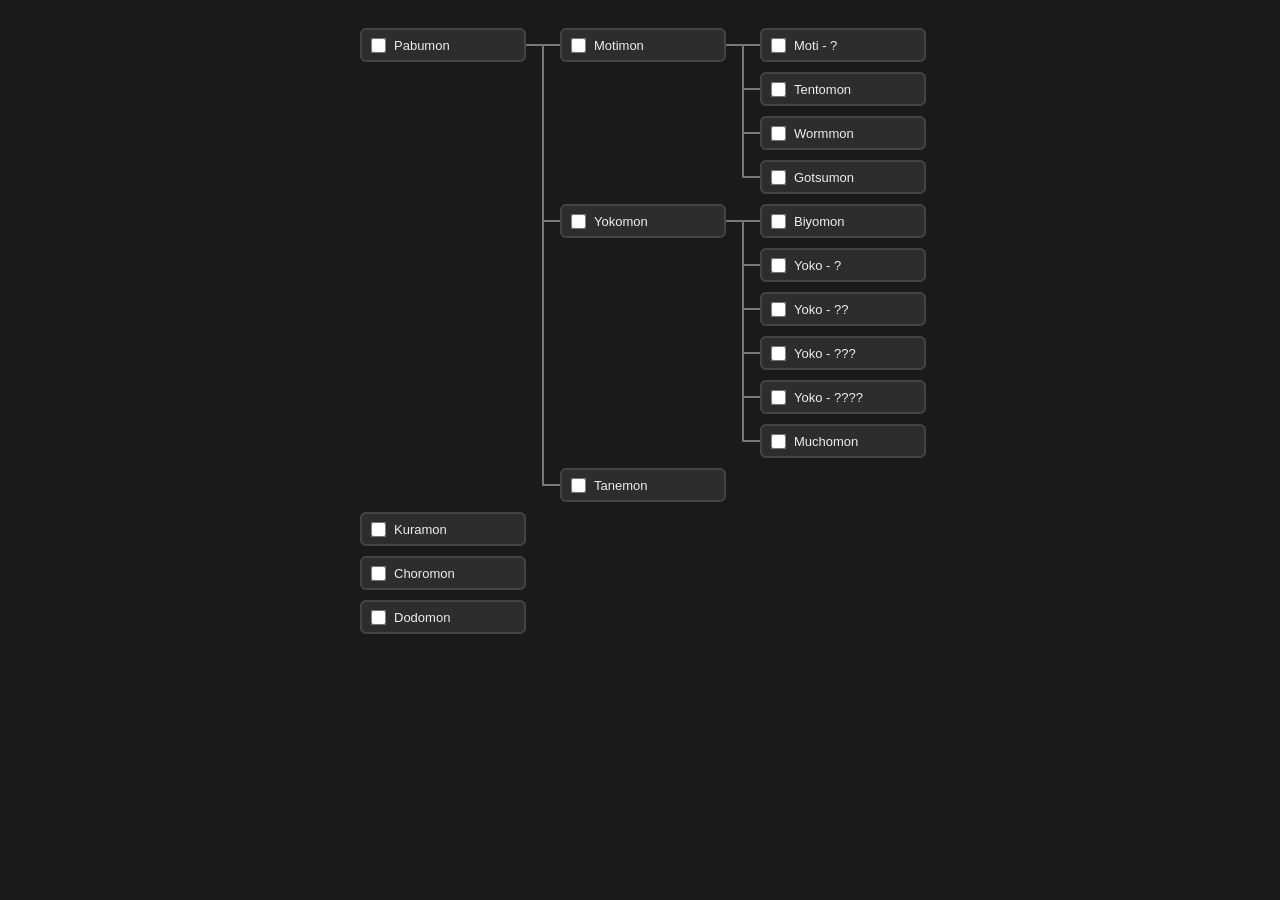
==== index.html @ ffaabf88 "Initial" ====
<!DOCTYPE html>
<html lang="en">
<head>
  <meta charset="UTF-8">
  <title>Weapon Evolution Tree</title>
  <link rel="stylesheet" href="style.css">
</head>
<body>
  <canvas id="lines"></canvas>
  <div class="tree"></div>
  <script src="script.js"></script>
</body>
</html>
---- style.css ----
body {
  font-family: sans-serif;
  background: #1a1a1a;
  color: #eee;
  display: flex;
  justify-content: center;
  padding: 20px;
  overflow-x: auto;
}

.tree {
  display: grid;
  position: relative;
  z-index: 1;
  gap: 4px 30px; /* tighter spacing vertically */
}

.item {
  background: #2d2d2d;
  border: 2px solid #444;
  border-radius: 6px;
  padding: 2px 6px;
  width: 150px;
  text-align: left;
  cursor: pointer;
  transition: background 0.15s, transform 0.15s;
  position: relative;
  z-index: 2;
  height: 26px;
  display: flex;
  align-items: center;
  gap: 6px;
  font-size: 13px;
}

.item:hover {
  background: #3a3a3a;
  transform: scale(1.03);
}

.crafted {
  background: #2f6139 !important;
  border-color: #4caf50;
}

.checkbox {
  transform: scale(1.2);
  cursor: pointer;
}

canvas {
  position: absolute;
  left: 0;
  top: 0;
  z-index: 0;
  pointer-events: none;
}
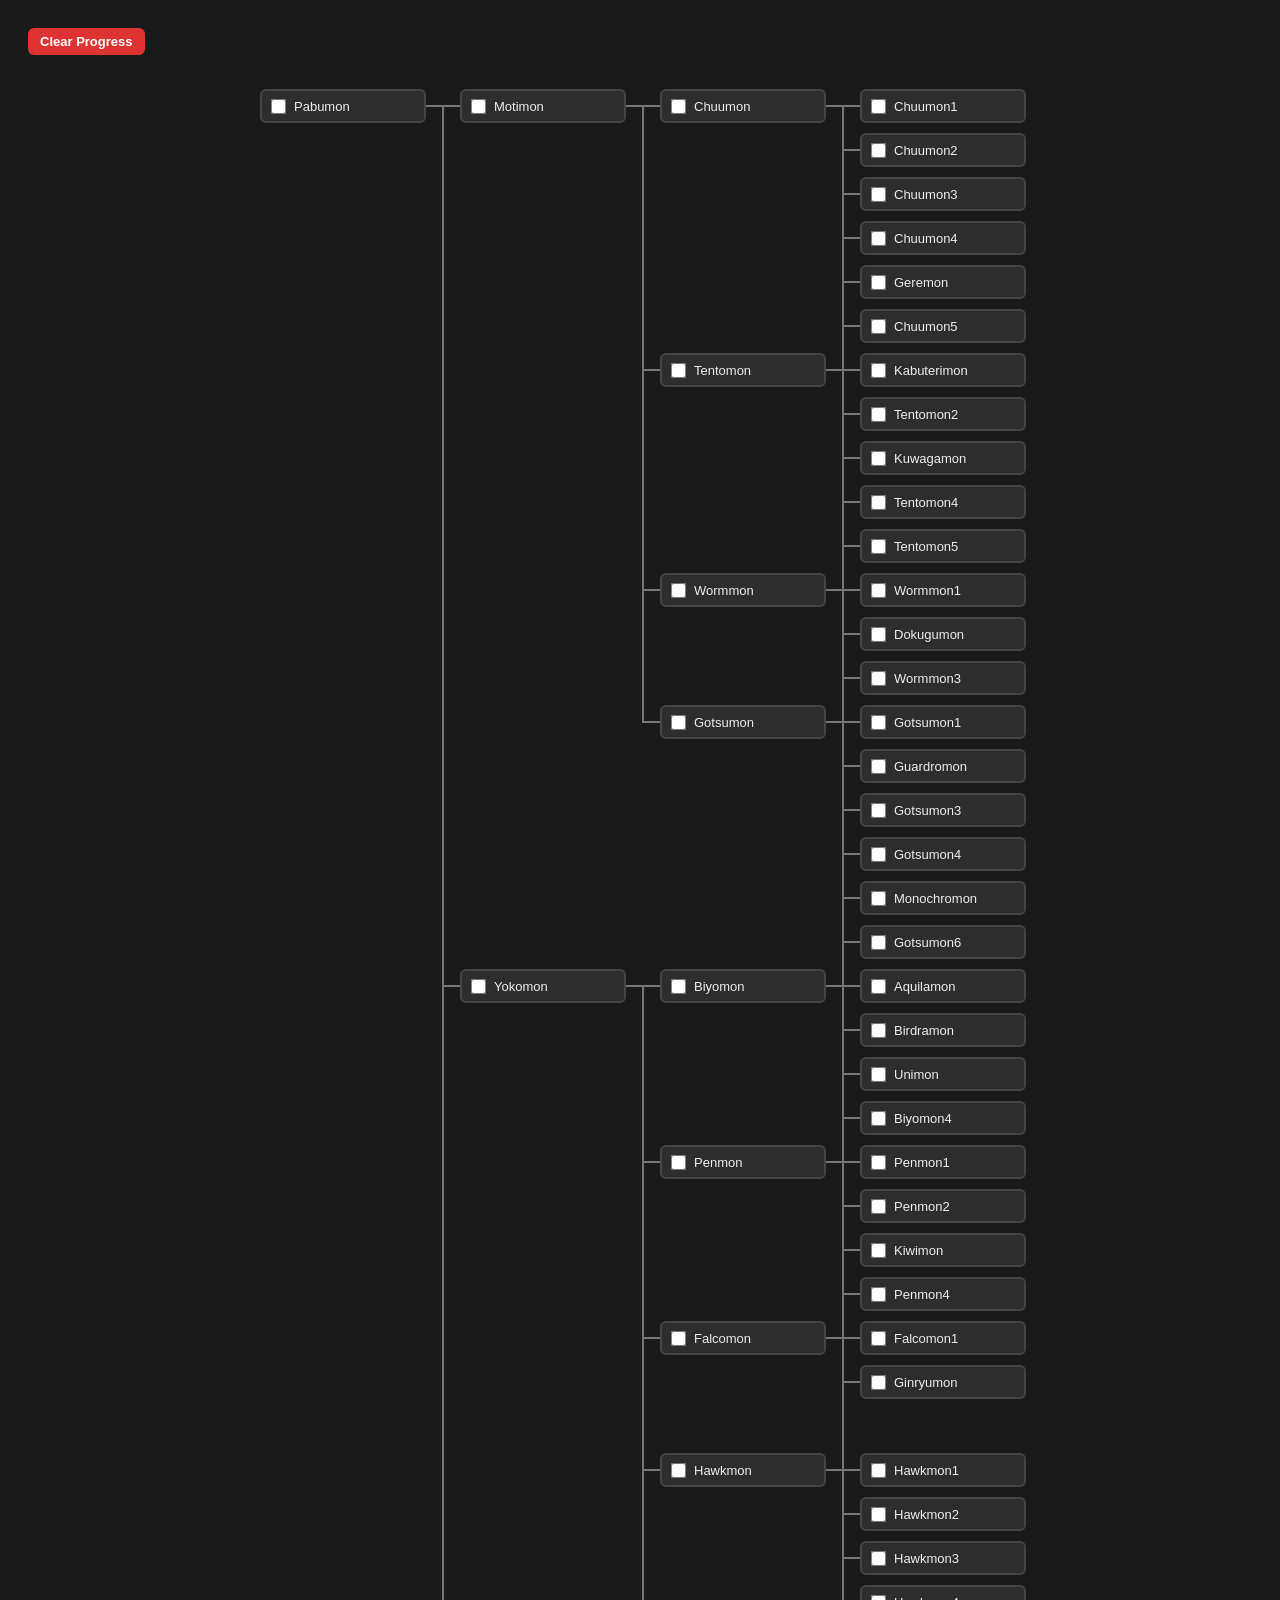
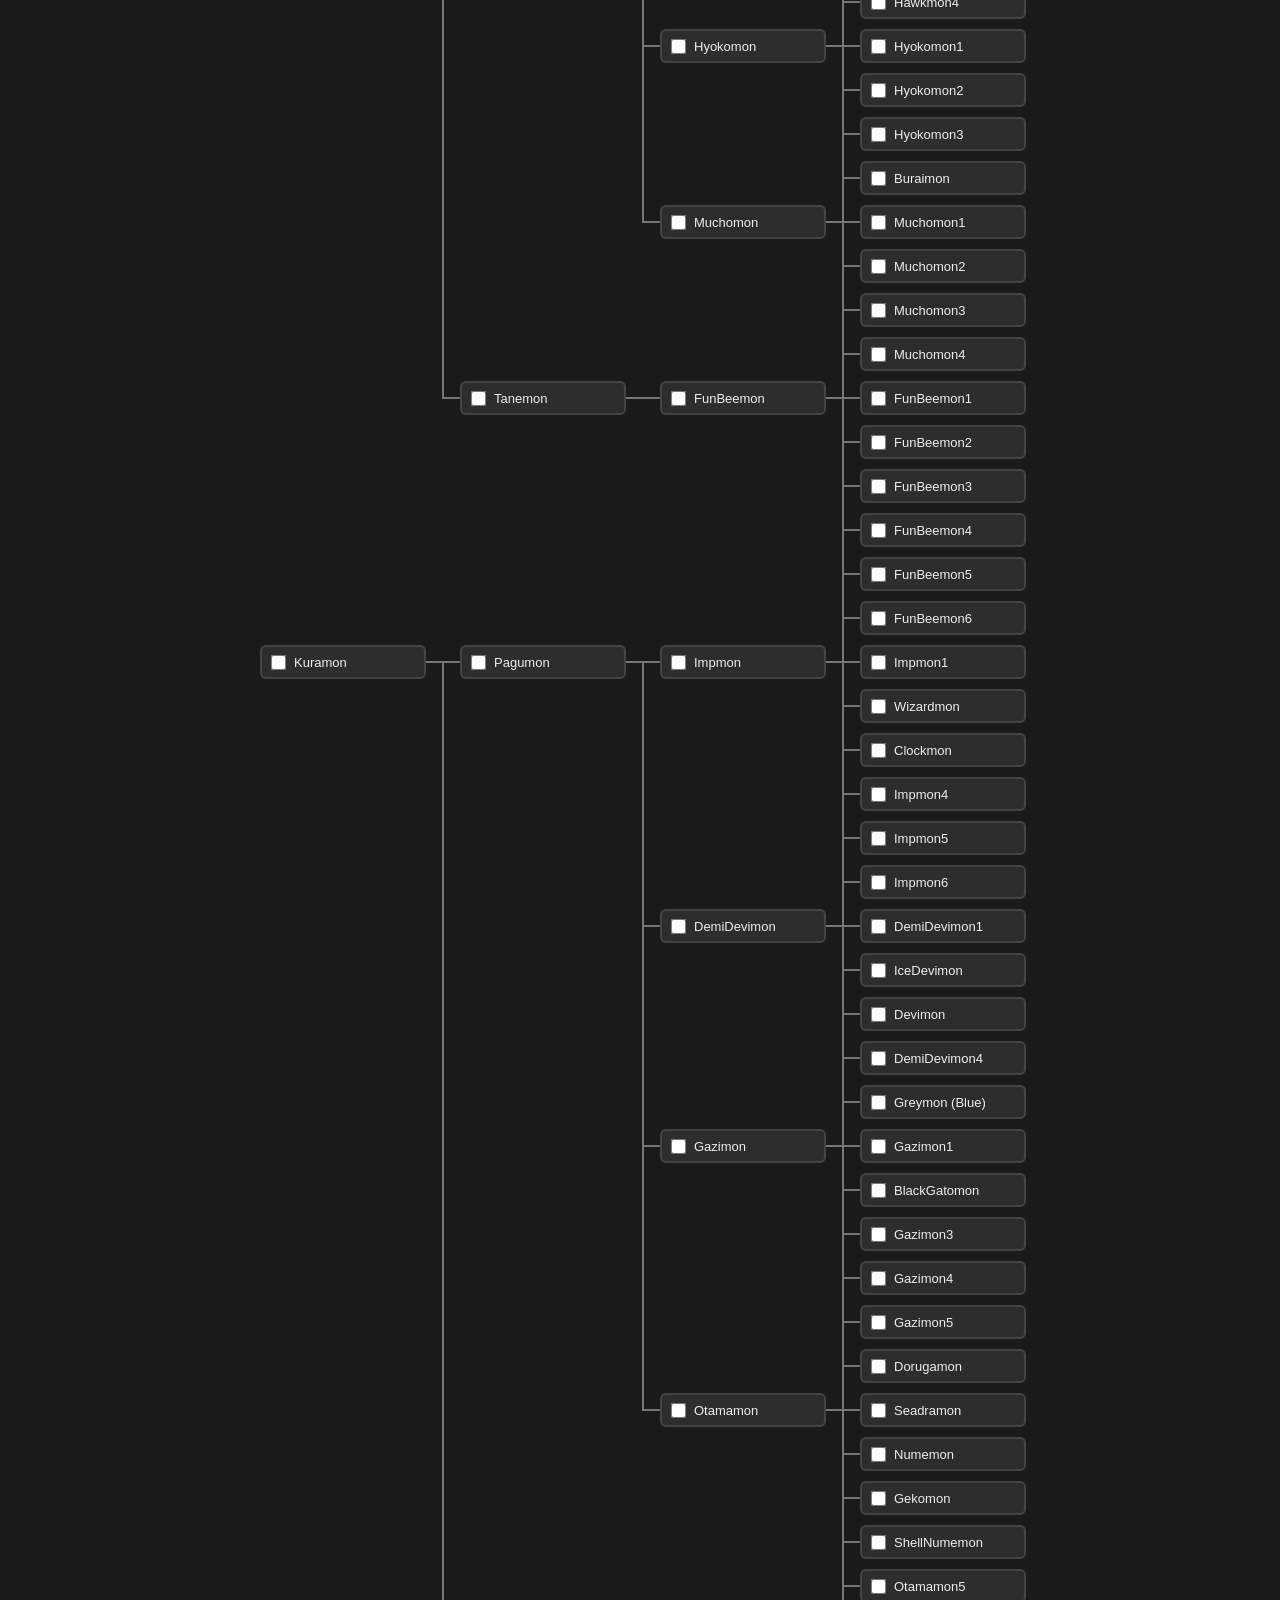
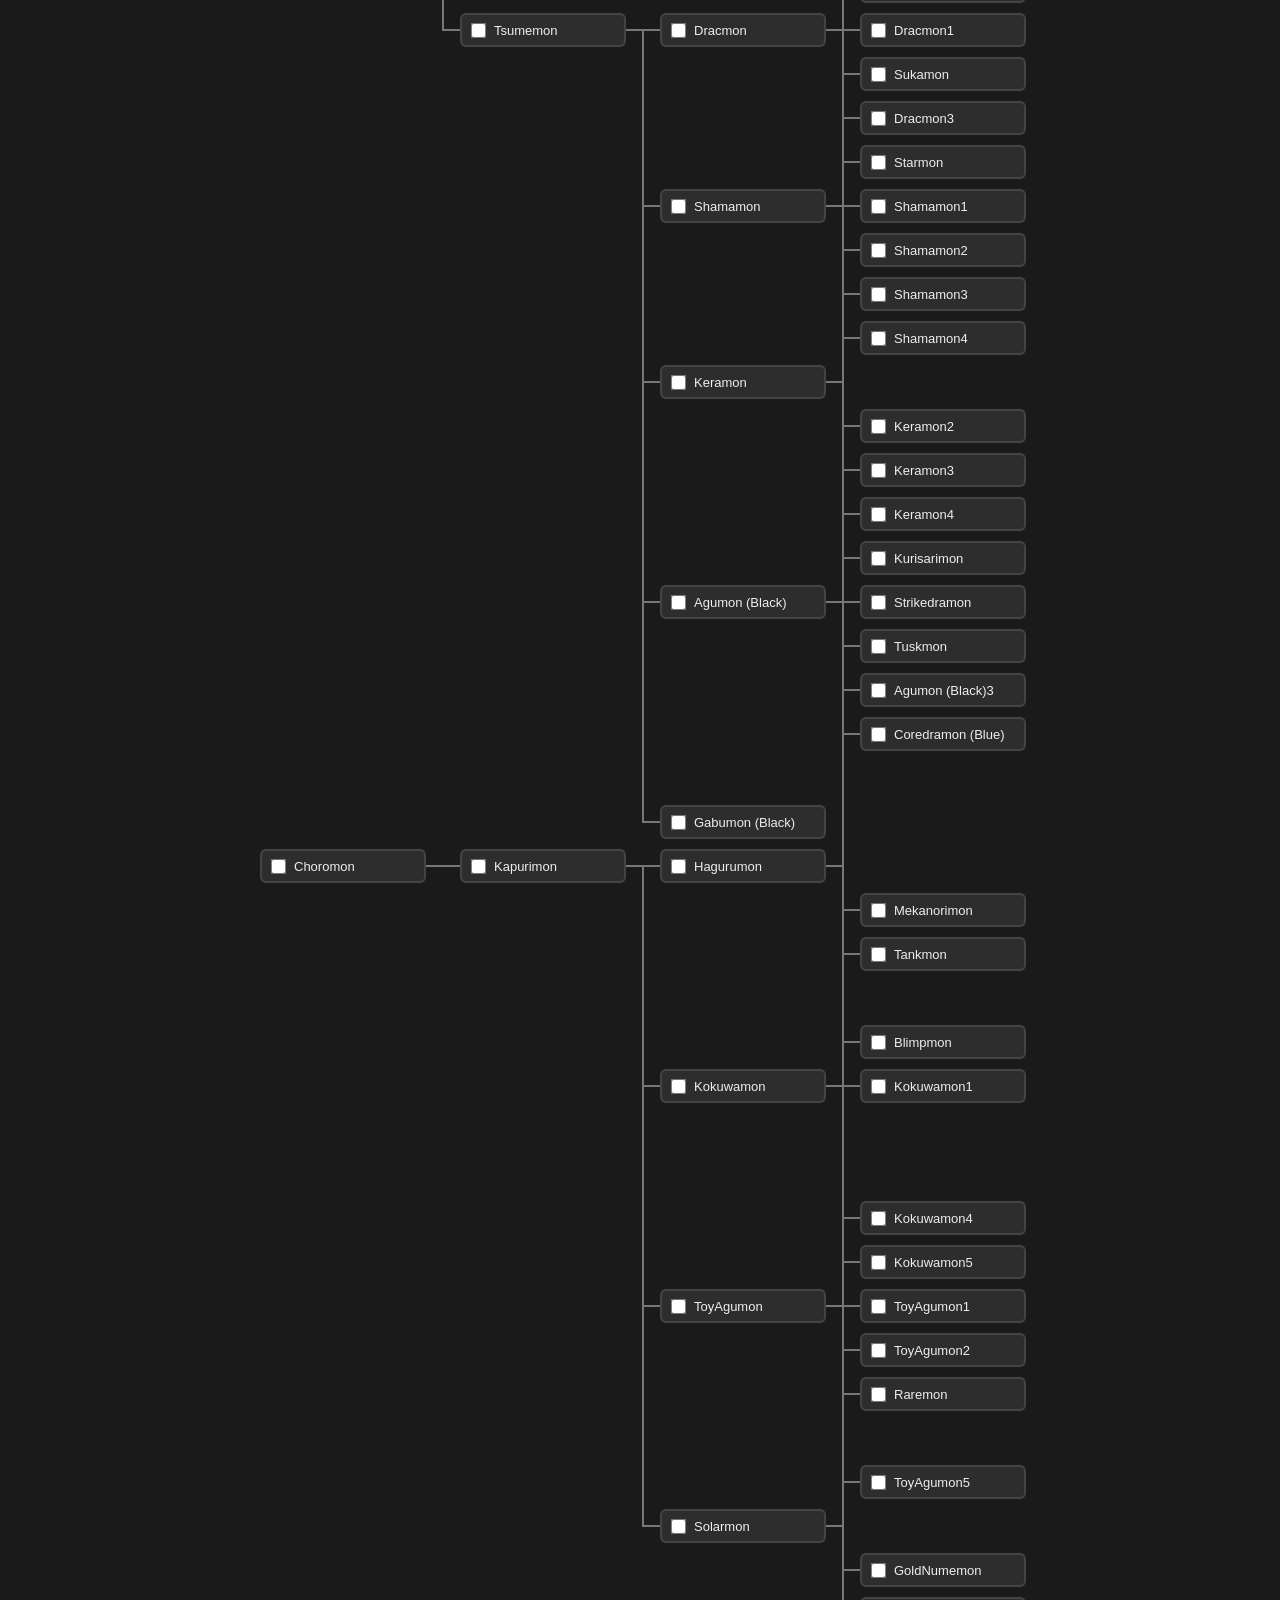
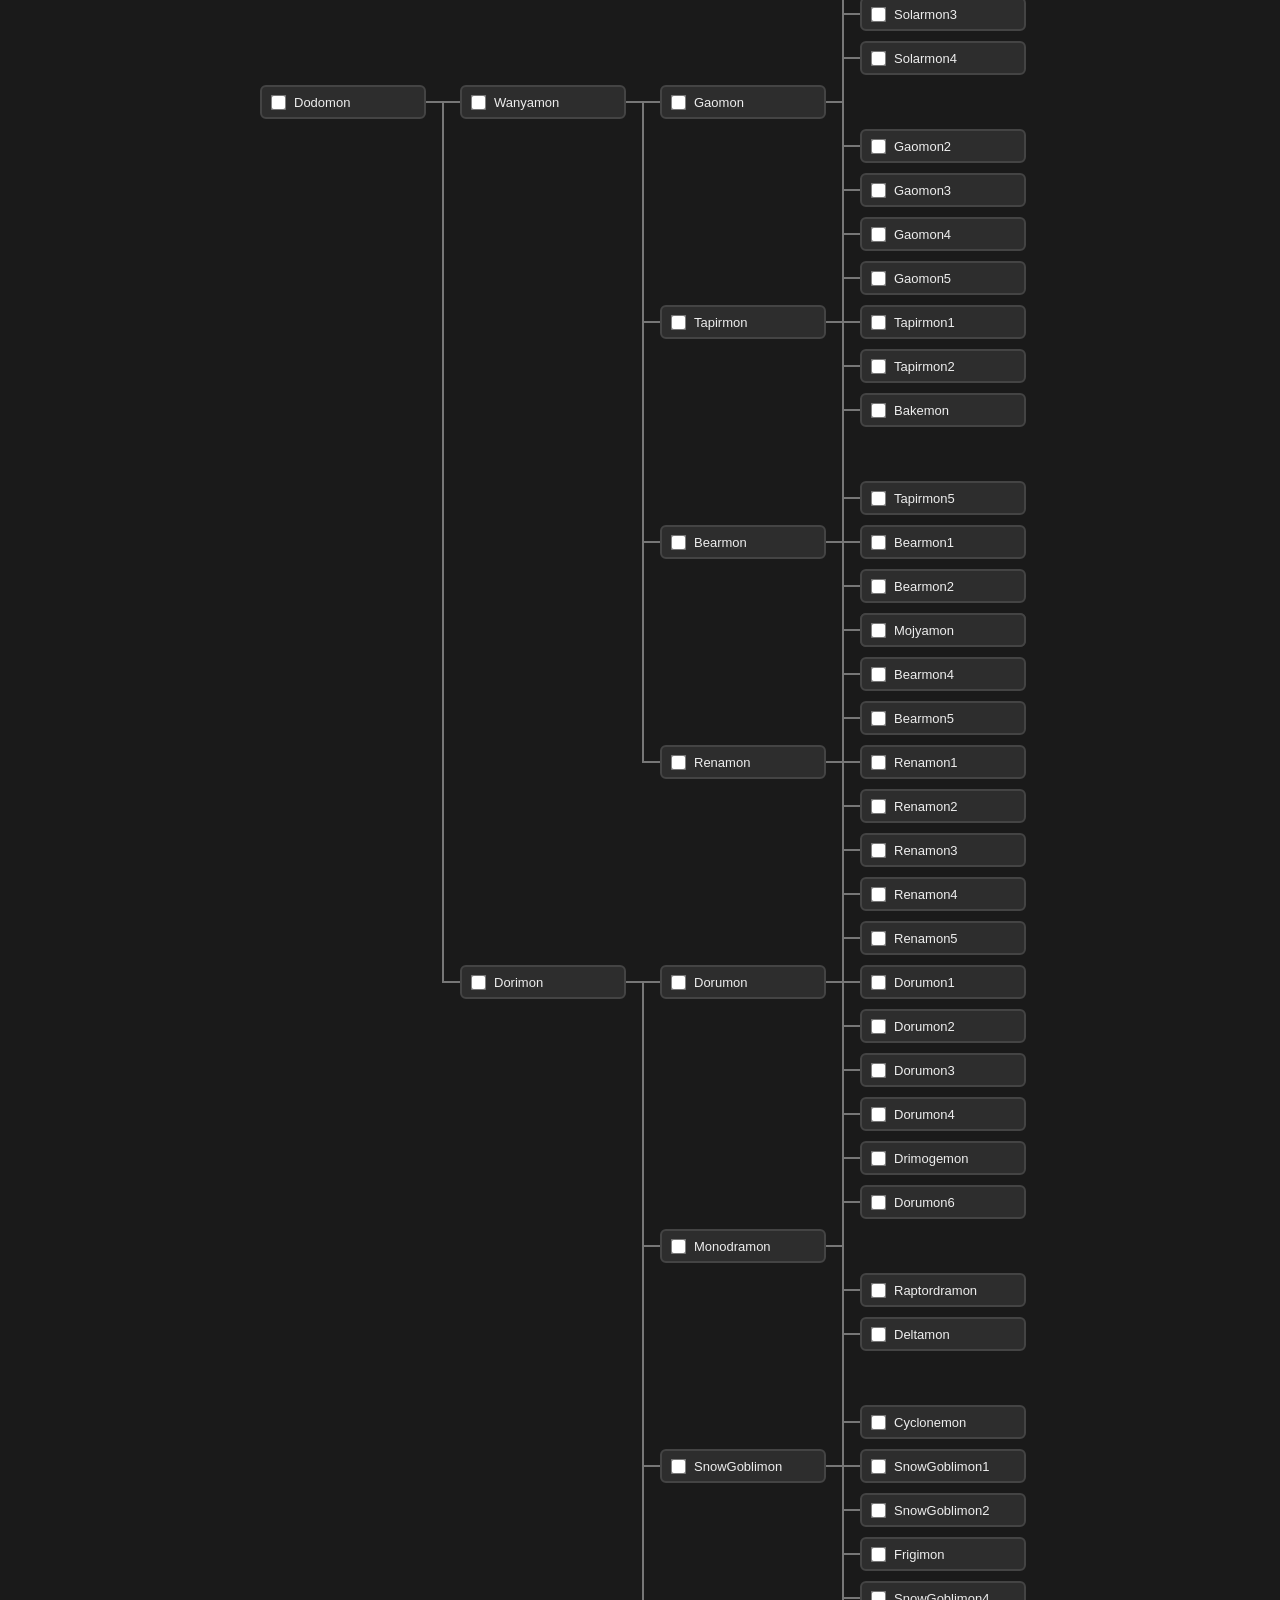
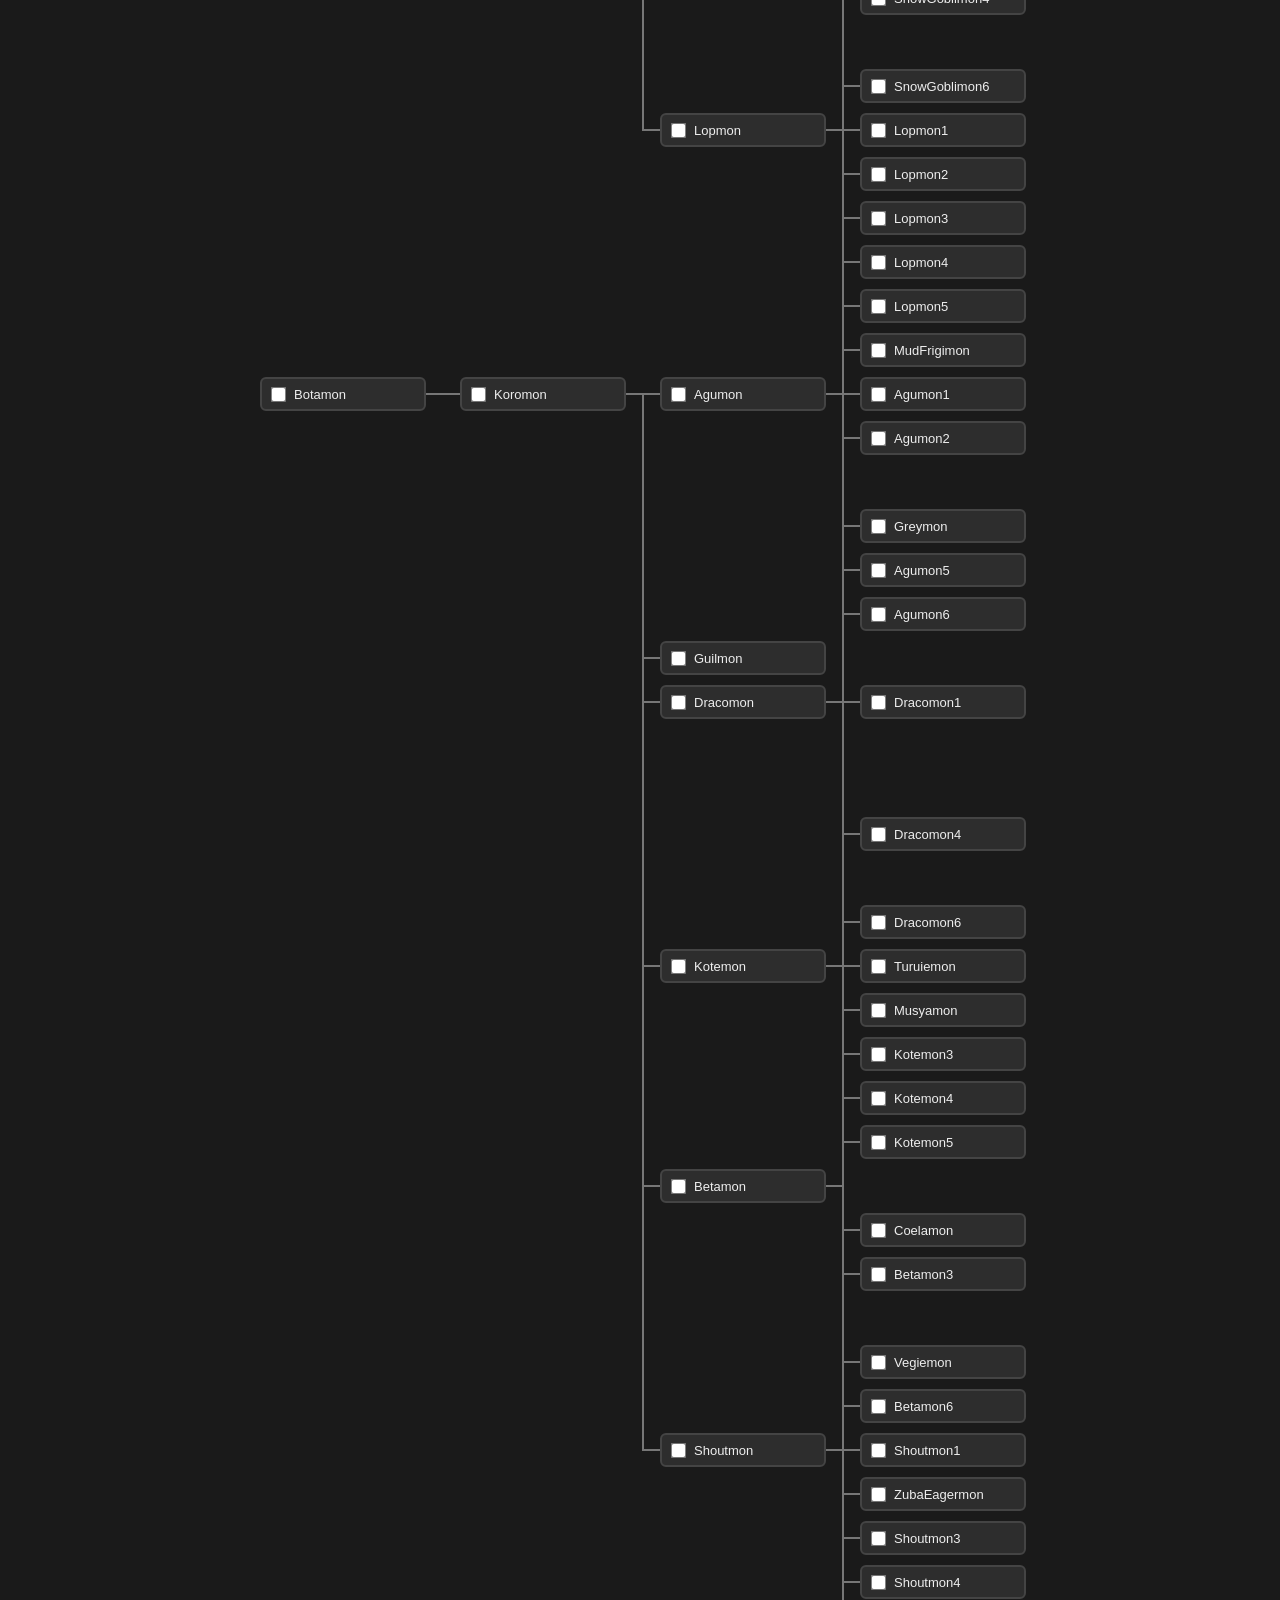
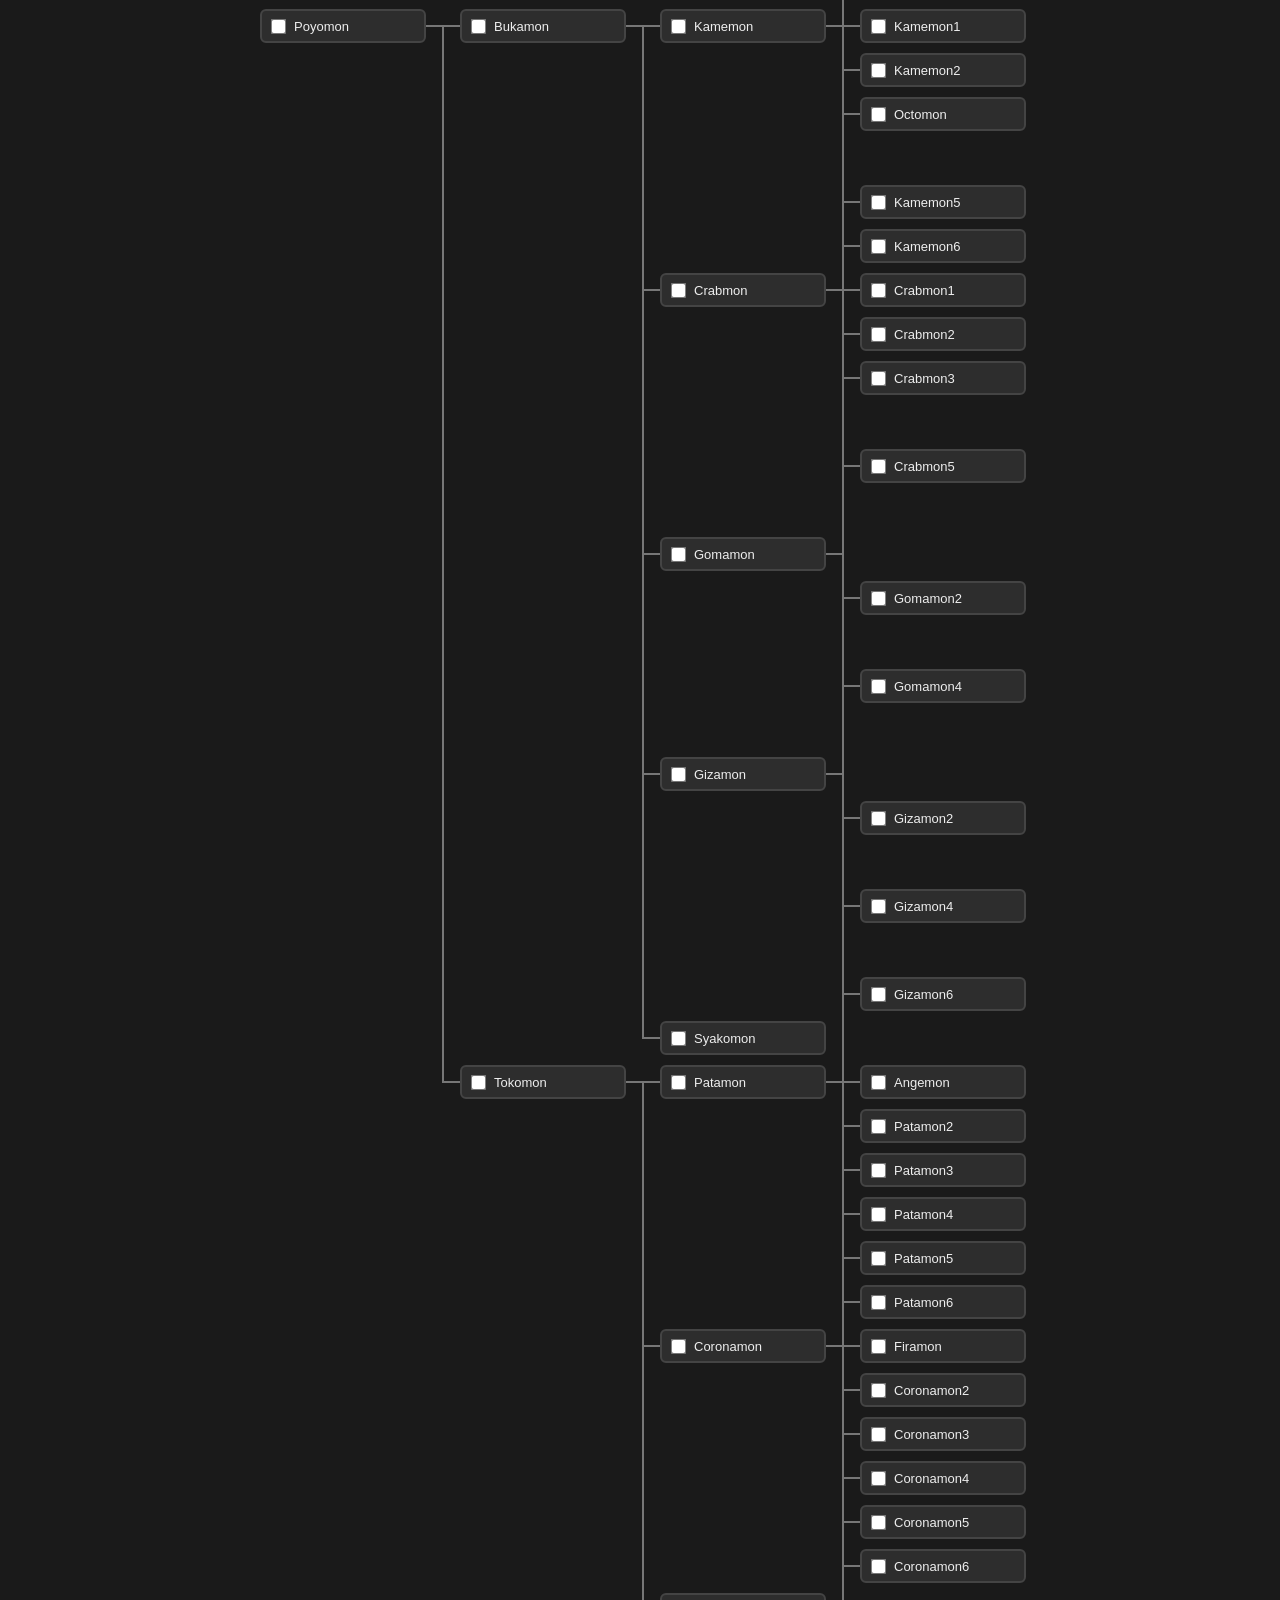
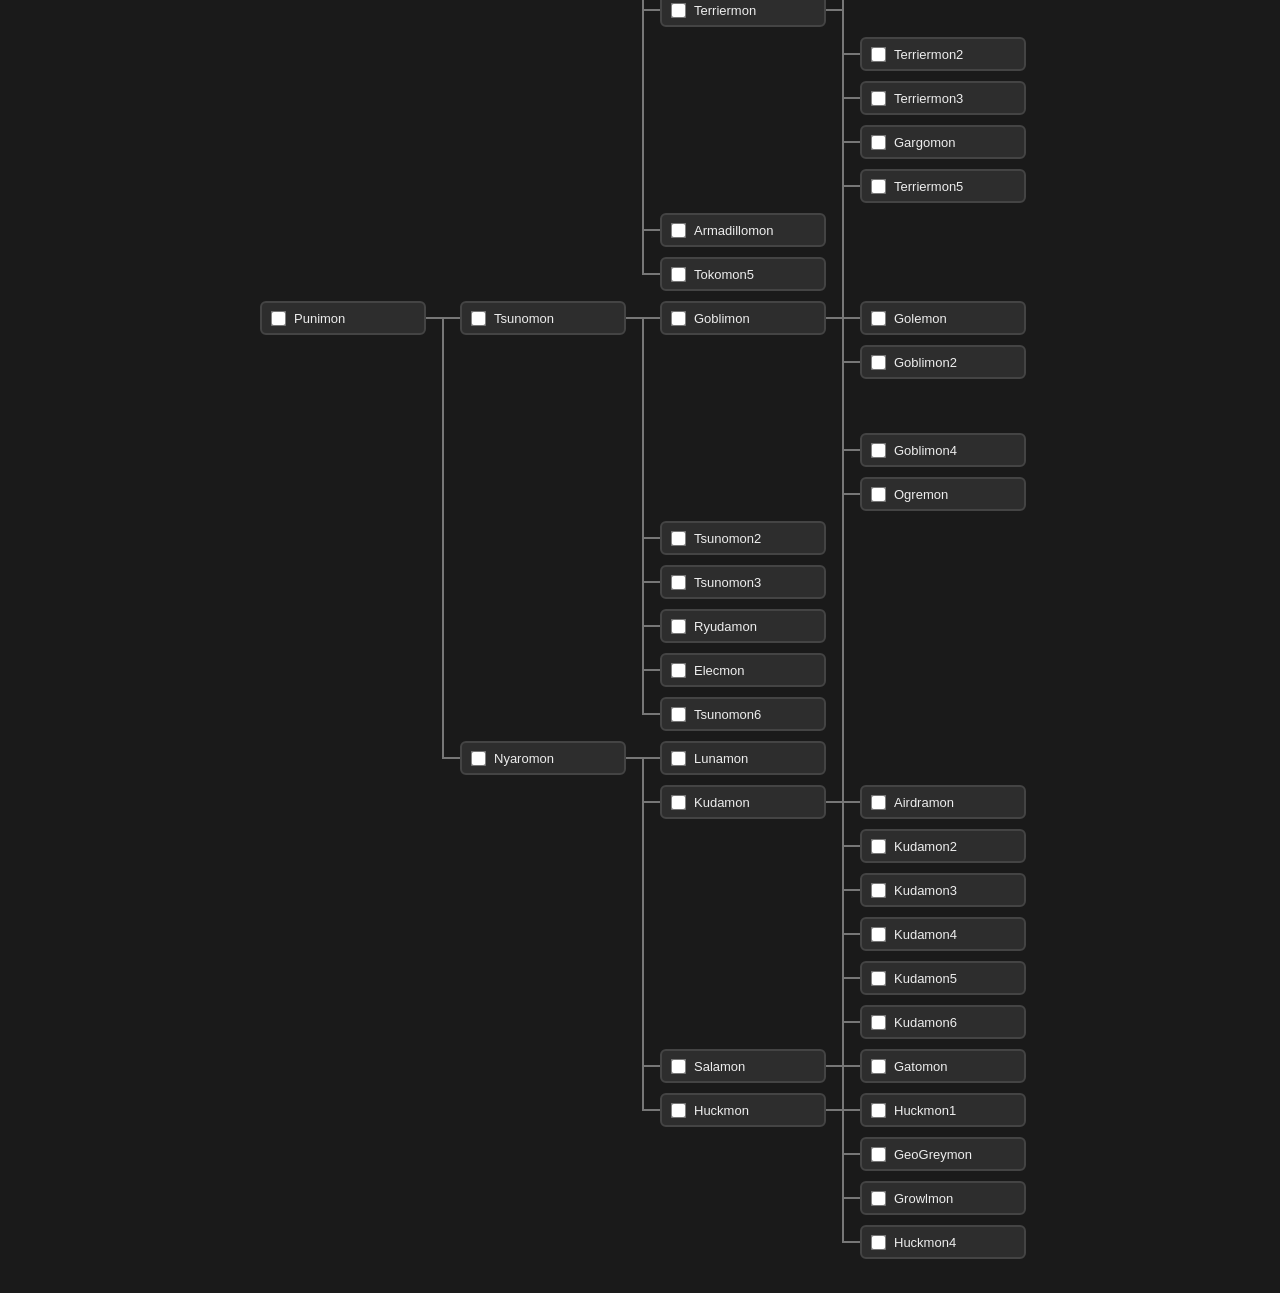
==== commit 7848cc0c: "Clear Button" ====
--- a/index.html
+++ b/index.html
@@ -6,6 +6,8 @@
   <link rel="stylesheet" href="style.css">
 </head>
 <body>
+  <button id="clearStorage">Clear Progress</button>
+  <br>
   <canvas id="lines"></canvas>
   <div class="tree"></div>
   <script src="script.js"></script>
--- a/style.css
+++ b/style.css
@@ -3,16 +3,36 @@
   background: #1a1a1a;
   color: #eee;
   display: flex;
-  justify-content: center;
+  flex-direction: column;
+  align-items: center;
   padding: 20px;
   overflow-x: auto;
 }
 
+#clearStorage {
+  align-self: flex-start;
+  margin-bottom: 16px;
+  padding: 6px 12px;
+  background: #d33;
+  color: #fff;
+  border: none;
+  border-radius: 6px;
+  cursor: pointer;
+  font-weight: bold;
+  font-size: 13px;
+  transition: background 0.15s;
+}
+
+#clearStorage:hover {
+  background: #b22;
+}
+
 .tree {
   display: grid;
-  position: relative;
+  position: relative; /* required so the canvas aligns relative to it */
   z-index: 1;
-  gap: 4px 30px; /* tighter spacing vertically */
+  gap: 4px 30px;
+  width: max-content; /* makes sure the canvas fits the full grid width */
 }
 
 .item {
